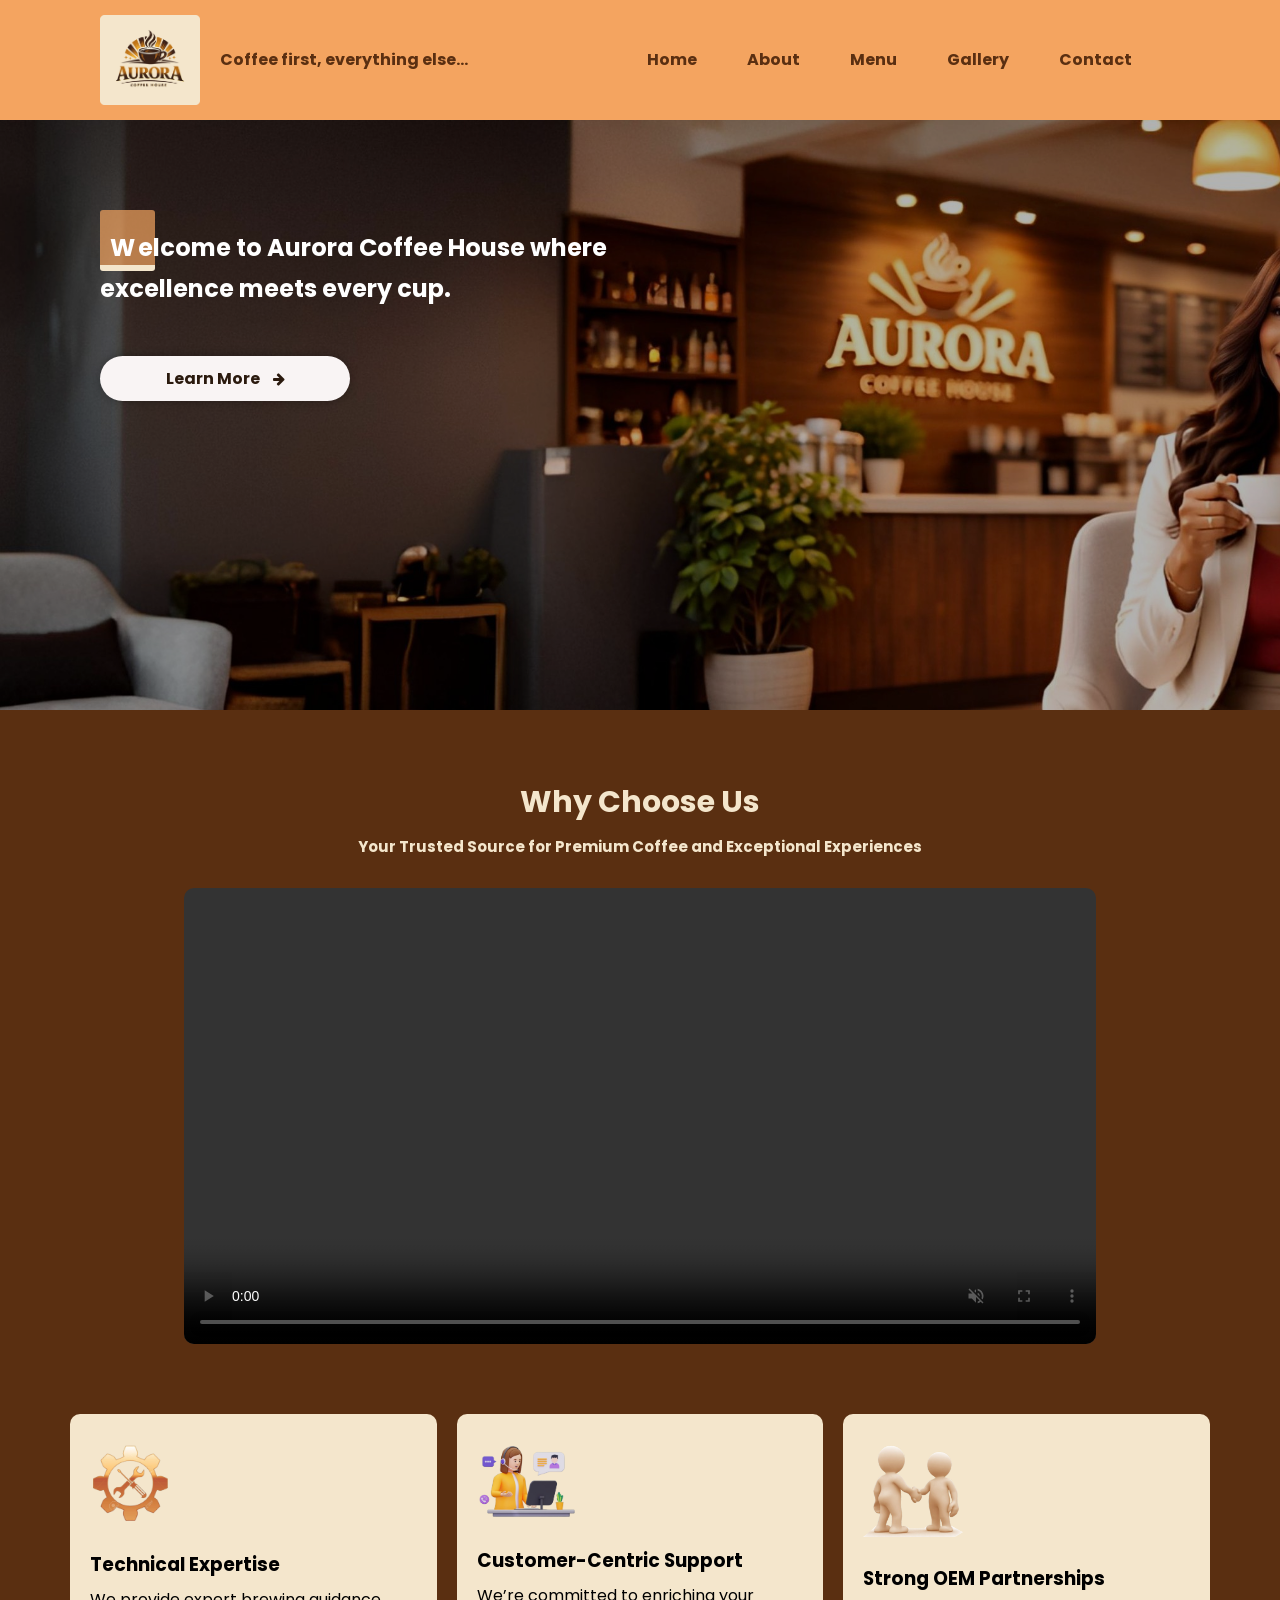
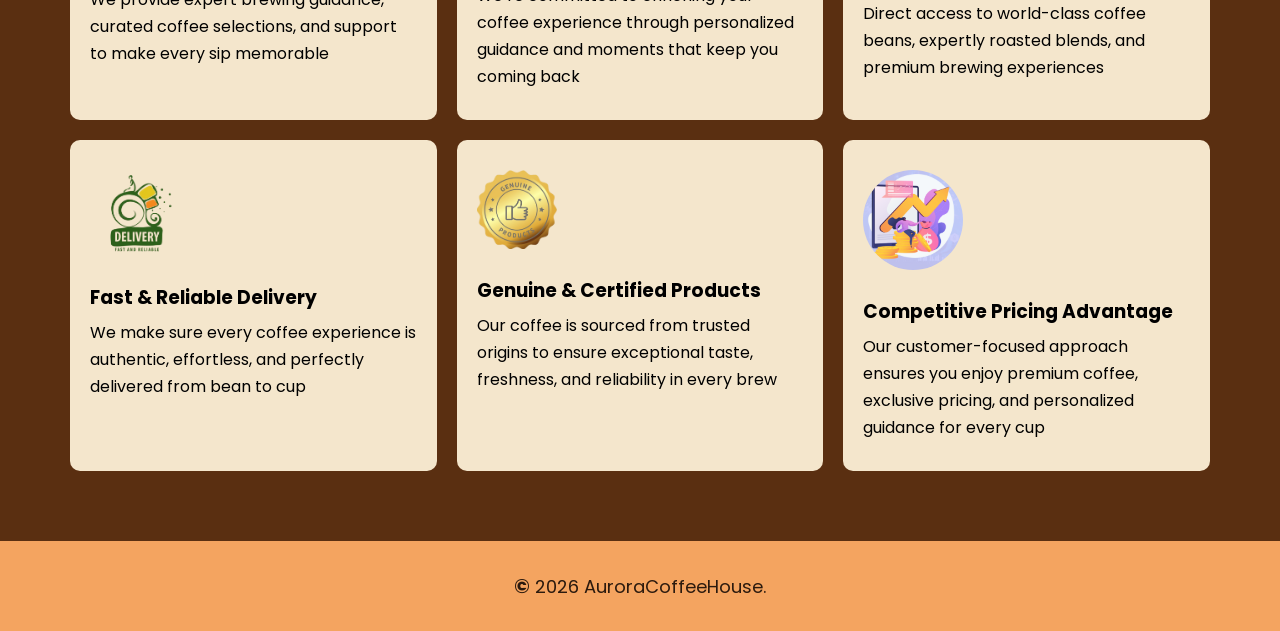
==== index.html @ e451ac90 "Add files via upload" ====
<!doctype html>
<html lang="en">
  <head>
    <meta charset="UTF-8" />
    <meta name="viewport" content="width=device-width, initial-scale=1.0" />
    <link
      rel="stylesheet"
      href="https://cdnjs.cloudflare.com/ajax/libs/font-awesome/4.7.0/css/font-awesome.min.css"
    />
    <link rel="icon" type="image/png" href="images/logo.png" />
    <link rel="stylesheet" href="css/style.css" />
    <title>Aurora Coffee House</title>
  </head>
  <body>
    <!-- Header Section  -->
    <header>
      <!-- Hamburger To Open And Close Nav Bar -->
      <section class="hamburger">
        <div></div>
        <div></div>
        <div></div>
      </section>

      <!-- Company Logo -->
      <section class="logo_container">
        <a href="index.html">
          <img src="images/logo.png" alt="Logo" />
        </a>
        <h4 class="company_quote">Coffee first, everything else...</h4>
      </section>
    </header>

    <!-- Nav Bar -->
    <nav class="nav">
      <ul>
        <li class="barren_link">
          <a href="index.html">Home</a>
        </li>

        <li class="barren_link">
          <a href="about.html">About</a>
        </li>

        <li class="barren_link">
          <a href="menu.html">Menu</a>
        </li>

        <li class="barren_link">
          <a href="gallery.html">Gallery</a>
        </li>

        <li class="barren_link">
          <a href="contact.html">Contact</a>
        </li>
      </ul>
    </nav>

    <!-- Primary Page Content -->
    <main class="main_body">
      <!-- Hero Section -->

      <section class="about_hero" id="home_mobile_hero">
        <div class="dark_about_hero">
          <h1><span>W</span><span>elcome to Aurora Coffee House </span></h1>
          <div class="product_solution_wrapper">
            <a href="about.html">
              <span>Learn More</span>
              <i class="fa fa-arrow-right"></i>
            </a>
          </div>
        </div>
      </section>

      <section class="about_hero" id="home_desktop_hero">
        <div class="dark_about_hero">
          <h1>
            <span>W</span
            ><span
              >elcome to Aurora Coffee House where excellence meets every cup.
            </span>
          </h1>
          <div class="product_solution_wrapper">
            <a href="about.html">
              <span>Learn More</span>
              <i class="fa fa-arrow-right"></i>
            </a>
          </div>
        </div>
      </section>

      <!-- Why Choose Us -->
      <section class="why_us">
        <div class="why_us_heading">Why Choose Us</div>

        <h5 class="why_us_sub_heading">
          Your Trusted Source for Premium Coffee and Exceptional Experiences
        </h5>

        <video src="media/aurora.mp4" controls autoplay muted loop>
          Your browser does not support the video tag.
        </video>

        <div class="all_whys">
          <div class="each_why">
            <div class="why_picture">
              <img src="images/tech.png" class="reduce_image" alt="" />
            </div>
            <div class="why_text">
              <h3>Technical Expertise</h3>
              <p>
                We provide expert brewing guidance, curated coffee selections,
                and support to make every sip memorable
              </p>
            </div>
          </div>

          <div class="each_why">
            <div class="why_picture">
              <img src="images/customer centric.png" alt="" />
            </div>
            <div class="why_text">
              <h3>Customer-Centric Support</h3>
              <p>
                We’re committed to enriching your coffee experience through
                personalized guidance and moments that keep you coming back
              </p>
            </div>
          </div>

          <div class="each_why">
            <div class="why_picture">
              <img src="images/oem.png" alt="" />
            </div>
            <div class="why_text">
              <h3>Strong OEM Partnerships</h3>
              <p>
                Direct access to world-class coffee beans, expertly roasted
                blends, and premium brewing experiences
              </p>
            </div>
          </div>

          <div class="each_why">
            <div class="why_picture">
              <img src="images/fast_delivery.png" alt="" />
            </div>
            <div class="why_text">
              <h3>Fast & Reliable Delivery</h3>
              <p>
                We make sure every coffee experience is authentic, effortless,
                and perfectly delivered from bean to cup
              </p>
            </div>
          </div>

          <div class="each_why">
            <div class="why_picture">
              <img src="images/genuine.png" class="reduce_image" alt="" />
            </div>
            <div class="why_text">
              <h3>Genuine & Certified Products</h3>
              <p>
                Our coffee is sourced from trusted origins to ensure exceptional
                taste, freshness, and reliability in every brew
              </p>
            </div>
          </div>

          <div class="each_why">
            <div class="why_picture">
              <img src="images/good_price.png" class="good_price" alt="" />
            </div>
            <div class="why_text">
              <h3>Competitive Pricing Advantage</h3>
              <p>
                Our customer-focused approach ensures you enjoy premium coffee,
                exclusive pricing, and personalized guidance for every cup
              </p>
            </div>
          </div>
        </div>
      </section>
    </main>
    <footer><strong>©</strong> 2026 AuroraCoffeeHouse.</footer>

    <script src="js/script.js"></script>
  </body>
</html>
---- css/style.css ----
@import url("https://fonts.googleapis.com/css2?family=Poppins:wght@300;400;500;600&display=swap");

* {
  margin: 0px;
  padding: 0px;
  box-sizing: border-box;
  font-family: "Poppins", sans-serif;
}

:root {
  --white: rgb(255, 255, 255);
  --primary_color: rgb(244, 164, 96);
  --transparent_primary_color: rgba(244, 164, 96, 0.7);
  --light_primary_color: rgb(244, 230, 204);
  --light_secondary_color: rgb(90, 47, 17);
  --secondary_color: rgb(43, 26, 14);
  --menu_head: rgb(193, 124, 59);
  --menu_even: rgb(244, 230, 204);
  --menu_odd: rgb(246, 242, 237);
  --menu_border: rgb(212, 191, 160);
  --black: rgb(0, 0, 0);
  --star: rgb(255, 0, 0);
  --grey_line: rgb(220, 215, 215);
  --grey_arrow: rgb(164, 162, 162);
  --grey_text: rgb(107, 103, 103);
  --mini_white: rgb(249, 244, 244);
  --transparent_white: rgba(225, 225, 225, 0.5);
}

body {
  background-color: var(--mini_white);
}

body.no-scroll {
  overflow: hidden;
}

/* Header Section */

header {
  background-color: var(--primary_color);
  height: 80px;
  padding: 0px 30px;
  display: flex;
  align-items: center;
  justify-content: space-between;
  position: fixed;
  top: 0px;
  width: 100%;
  z-index: 2;
}

.hamburger {
  cursor: pointer;
  display: inline-block;
}

.hamburger > div {
  width: 30px;
  height: 3px;
  border-radius: 5px;
  background-color: var(--white);
}

.hamburger > div:first-child {
  transform: rotate(360deg) translate(0px, 0px);
  transition: 0.3s;
}

.hamburger > div:nth-child(2) {
  transition: 0.3s;
}

.hamburger > div:last-child {
  transform: rotate(0deg) translate(0px, 0px);
  transition: 0.3s;
}

.hamburger > div:not(:last-child) {
  margin-bottom: 5px;
}

.logo_container {
  height: fit-content;
  display: flex;
  align-items: center;
}

.logo_container img {
  width: 70px;
  display: block;
}

.company_quote {
  color: var(--light_secondary_color);
  margin-left: 20px;
}

/* Nav Bar */

nav {
  width: 100%;
  height: calc(100vh - 80px);
  position: fixed;
  top: 80px;
  left: -100%;
  background-color: var(--white);
  transition: 0.2s;
  overflow-y: auto;
  z-index: 2;
}

nav ul {
  list-style: none;
}

nav ul li.barren_link {
  padding: 30px 20px;
  border-bottom: 1px solid var(--primary_color);
  font-weight: bold;
}

.barren_link a {
  text-decoration: none;
  color: var(--grey_text);
}

nav ul > li > div:last-child a {
  display: block;
  text-decoration: none;
  font-weight: bold;
}

nav ul > li > div:last-child a:not(:last-child) {
  margin-bottom: 30px;
}

/* Main Content */

main {
  margin-top: 80px;
}

#home_mobile_hero {
  background-image: url("../images/home_mobile_hero.png");
  height: 600px;
}

#home_desktop_hero {
  display: none;
}

#home_mobile_hero a {
  width: 200px;
  margin: 130px 0px 0px 30px;
}

/* Why Choose Us */

.why_us {
  padding: 50px 20px 70px;
  background-color: var(--light_secondary_color);
}

.why_us_heading {
  font-size: 30px;
  text-align: center;
  color: var(--light_primary_color);
  font-weight: bold;
}

.why_us_sub_heading {
  margin: 10px 0px 20px;
  color: var(--light_primary_color);
  text-align: center;
  font-weight: bold;
  font-size: 15px;
}

video {
  width: 100%;
  border-radius: 10px;
  margin-bottom: 20px;
  display: block;
}

.each_why {
  background-color: var(--light_primary_color);
  padding: 30px 20px;
  border-radius: 10px;
}

.each_why:not(:last-child) {
  margin-bottom: 20px;
}

.why_picture img {
  width: 100px;
}

.why_picture img.reduce_image {
  width: 80px;
}

.why_picture img.good_price {
  border-radius: 50%;
}

.why_text h3 {
  margin: 20px 0px 7px;
}

.why_text p {
  line-height: 27px;
}

footer {
  background-color: var(--primary_color);
  color: var(--secondary_color);
  text-align: center;
  padding: 30px 0px;
}

footer > strong {
  font-size: 18px;
}

/* About Page */

.about_hero {
  background-image: url("../images/about_hero.jpg");
  background-size: cover;
  height: 500px;
  margin-top: -10px;
}

#about_mobile_hero {
  background-image: url("../images/company.jpg");
  height: 600px;
}

#about_desktop_hero {
  display: none;
}

.dark_about_hero {
  background-color: rgba(0, 0, 0, 0.3);
  height: 100%;
}

#home_mobile_hero h1 {
  padding-top: 50px;
}

.dark_about_hero h1 {
  color: var(--white);
  padding-top: 100px;
  text-align: center;
  margin: 0px 30px;
}

.dark_about_hero h1 span:first-child {
  background-color: var(--transparent_primary_color);
  padding: 20px 20px 0px 10px;
  display: inline-block;
  border-radius: 3px;
  border-bottom: 6px solid var(--light_primary_color);
}

.dark_about_hero h1 span:last-child {
  margin-left: -17px;
}

.about_hero .product_solution_wrapper {
  margin-top: 50px;
}

.about_hero a {
  background-color: var(--mini_white);
  width: 80%;
  margin: auto;
  text-decoration: none;
  color: var(--secondary_color);
  box-shadow: 0px 0px 10px rgba(0, 0, 0, 0.3);
  display: block;
  font-weight: bold;
  margin-top: 20px;
  padding: 10px 0px;
  text-align: center;
  border-radius: 50px;
}

.about_hero a:hover {
  background-color: var(--light_primary_color);
  color: var(--secondary_color);
  transition: 0.3s ease;
  animation: bounce_product_solution 1.5s infinite;
}

@keyframes bounce_product_solution {
  0%,
  100% {
    transform: translateY(0);
  }
  50% {
    transform: translateY(-7px);
  }
}

.about_hero a span {
  margin-right: 10px;
}

.about_hero a i {
  font-size: 14px;
}

/* Counter Starts */
.about_counter_wrapper {
  background: var(--light_primary_color);
  text-align: center;
  margin: -50px 20px 50px;
  border-radius: 20px;
  padding: 30px 0px;
}

.about_counter_wrapper h2 {
  display: flex;
  justify-content: center;
}

.about_counter {
  font-size: 50px;
  font-weight: bold;
  color: var(--light_secondary_color);
}

.about_counter_wrapper p {
  color: var(--light_secondary_color);
  font-weight: bold;
}

.about_counter_wrapper span {
  display: block;
}

.about_counter_wrapper span:last-child {
  color: var(--light_secondary_color);
  font-size: 40px;
}

.about_details {
  margin: 100px 20px 0px;
}

.about_details_pic {
  margin-bottom: 50px;
}

.about_details_pic img {
  width: 90%;
  display: block;
  margin: auto;
  border-radius: 45% 0px 45% 45%;
}

.about_details_text .about_head {
  font-size: 30px;
  font-weight: bold;
  margin-bottom: 20px;
  color: var(--light_secondary_color);
}

.about_details_text .about_body {
  font-size: 15px;
  line-height: 28px;
  color: var(--secondary_color);
}

.team {
  margin-bottom: 50px;
}

.team img {
  border-radius: 50%;
}

/* Menu Page */

.menu_table_wrapper {
  overflow: auto;
}

.menu_table {
  margin: 20px 30px;
  width: calc(100% - 60px);
  border-collapse: collapse;
}

.menu_table caption {
  margin-bottom: 15px;
  font-weight: 500;
  font-size: 20px;
  color: var(--secondary_color);
}

.menu_table tr:first-child {
  background-color: var(--menu_head);
  color: var(--white);
  font-size: 18px;
}

.menu_table tr:nth-child(even) {
  background-color: var(--menu_even);
  color: var(--light_secondary_color);
  font-weight: 500;
}

.menu_table tr:nth-child(odd):not(:first-child) {
  background-color: var(--menu_odd);
  color: var(--light_secondary_color);
  font-weight: 500;
}

.menu_table th,
.menu_table td {
  border: 3px solid var(--menu_border);
  padding: 15px 0px;
}

.menu_table tr th:not(:last-child),
.menu_table tr td:not(:last-child) {
  text-align: left;
  padding-left: 20px;
}

.menu_table tr td:last-child {
  text-align: center;
}

ol,
dl {
  margin: 20px 0px 0px 40px;
}

/* Contact Page */

.contact_heading {
  border-bottom: 2px solid var(--primary_color);
  padding: 20px 0px;
  margin: 0px 20px;
  color: var(--primary_color);
}

.axis_product_body {
  display: flex;
  flex-wrap: wrap;
  column-gap: 20px;
  max-width: 1300px;
  margin: auto;
}

.each_axis_product {
  padding: 0px 20px 20px;
  width: 80%;
  max-width: 300px;
  text-align: center;
  margin: 50px auto 10px;
  display: block;
  color: var(--grey_text);
  text-decoration: none;
  border-radius: 5px;
  box-shadow:
    -5px 0 10px rgba(0, 0, 0, 0.1),
    5px 0 10px rgba(0, 0, 0, 0.1),
    0 5px 10px rgba(0, 0, 0, 0.1);
}

.each_axis_product:hover {
  transform: translateY(-20px);
  transition: 0.5s;
}

.axis_product_body img {
  width: 150px;
  margin: 30px 0px;
}

.axis_product_body .reduce_image {
  width: 80px;
}

.camera_name {
  font-weight: bold;
  font-size: 17px;
  margin-top: -20px;
  color: var(--secondary_color);
}

.contact_form {
  margin: 30px 20px 70px;
  padding: 30px 0px;
  background-color: var(--white);
  color: var(--grey_text);
  border-radius: 5px;
  box-shadow:
    -5px 0 10px rgba(0, 0, 0, 0.1),
    5px 0 10px rgba(0, 0, 0, 0.1),
    0 5px 10px rgba(0, 0, 0, 0.1);
}

.contact_form h6 {
  padding: 0px 20px 20px;
  border-bottom: 2px solid var(--grey_line);
  color: var(--grey_text);
  font-size: 15px;
  line-height: 22px;
}

.contact_form .each_data {
  margin: 50px 20px 0px;
}

.contact_form .data_name {
  margin-bottom: 20px;
}

.contact_form .name_data_fields {
  display: flex;
  gap: 20px;
  justify-content: space-between;
}

.contact_form .star {
  color: var(--star);
  font-size: 20px;
  margin-left: 5px;
}

.contact_form input,
.contact_form select,
.contact_form textarea {
  width: 100%;
  padding: 7px;
  font-size: 17px;
  border: none;
  border-radius: 3px;
  outline: 2px solid var(--grey_line);
  color: var(--header_color);
}

.contact_form input:focus,
.contact_form textarea:focus {
  outline: 2px solid var(--primary_color);
  border: none;
}

.contact_form label {
  font-size: 12px;
  display: inline-block;
  margin-top: 10px;
}

.contact_form textarea {
  height: 200px;
  resize: none;
}

.contact_form .submit_data {
  margin-top: 30px;
  padding: 30px 20px 0px;
  border-top: 2px solid var(--grey_line);
}

.contact_form .submit_data button {
  width: 100%;
  background-color: var(--primary_color);
  color: var(--white);
  padding: 12px 0px;
  font-size: 18px;
  font-weight: 600;
  border: none;
  border-radius: 3px;
  cursor: pointer;
}

.contact_form .submit_data button:hover {
  background-color: var(--transparent_primary_color);
  transition: 0.5s;
}

/* Greetings Page */

.thank_you_message {
  background-color: var(--white);
  width: 80%;
  max-width: 500px;
  margin: 50px auto 70px;
  text-align: center;
  color: var(--grey_text);
  padding-bottom: 70px;
  border-radius: 5px;
}

.thank_you_message img {
  width: 50px;
  margin-top: 30px;
}

.thank_you_message .thank_you_head {
  margin: 20px 0px 5px;
  font-size: 30px;
  font-weight: bold;
}

.thank_you_message .thank_you_body {
  line-height: 20px;
  font-weight: 500;
}

/* Tablet View */

@media only screen and (min-width: 700px) {
  #home_mobile_hero {
    display: none;
  }

  #home_desktop_hero {
    display: block;
    background-image: url("../images/home_tablet_hero.jpg");
    height: 600px;
  }

  /* About Page */

  .about_hero h1 {
    text-align: left;
    margin-left: 30px;
    width: 550px;
  }

  .about_hero .product_solution_wrapper {
    display: flex;
    column-gap: 10px;
    margin-left: 20px;
  }

  .about_hero a {
    width: 250px;
    margin: 0px;
  }

  .about_counter_wrapper {
    display: flex;
    justify-content: space-between;
    padding: 20px 50px 30px;
    margin-bottom: 100px;
  }

  .about_details {
    display: grid;
    grid-template-columns: 1fr 1fr;
    grid-column-gap: 50px;
  }
}

@media only screen and (min-width: 800px) {
  /* About Page */

  .about_hero .product_solution_wrapper {
    margin-top: 50px;
  }

  .product_hero h1 {
    margin: 100px 0% 0px auto;
  }

  /* Contact Page */

  .contact_form {
    width: 750px;
    margin: 30px auto 100px;
  }

  .contact_form .each_data {
    display: grid;
    grid-template-columns: 1fr 2fr;
    margin: 50px 50px 0px;
  }

  .contact_form .submit_data button {
    width: 300px;
    display: block;
    margin: auto;
  }
}

/* Laptop View */

@media only screen and (min-width: 1000px) {
  header {
    height: 120px;
    padding: 0px 50px;
  }

  .hamburger {
    display: none;
  }

  .logo_container {
    margin-left: 0%;
  }

  .logo_container img {
    width: 100px;
  }

  nav {
    left: auto;
    right: 7%;
    top: 0px;
    height: 120px;
    align-content: center;
    width: fit-content;
    background-color: var(--primary_color);
  }

  nav > ul {
    display: flex;
  }

  .barren_link a {
    color: var(--light_secondary_color);
  }

  .main_body {
    margin: 120px 0px 0px;
  }

  #home_desktop_hero {
    display: block;
    background-image: url("../images/home_desktop_hero.jpg");
    height: 600px;
  }

  #home_desktop_hero h1 {
    width: 600px;
  }

  /* Why Choose Us */

  .why_us {
    padding: 70px 50px;
  }

  .all_whys {
    display: grid;
    grid-template-columns: 1fr 1fr;
    grid-gap: 20px;
  }

  video {
    width: 80%;
    border-radius: 10px;
    margin: 30px auto 70px;
  }

  .each_why:not(:last-child) {
    margin-bottom: 0px;
  }

  footer {
    font-size: 18px;
  }

  footer > strong {
    font-size: 20px;
  }

  /* About Page */

  #about_mobile_hero {
    display: none;
  }

  #about_desktop_hero {
    display: block;
    background-image: url("../images/about_desktop_hero.jpg");
  }

  .about_hero h1 {
    margin-left: 50px;
  }

  .about_hero .product_solution_wrapper {
    margin-left: 50px;
  }

  .about_counter_wrapper {
    width: 850px;
    margin: -50px auto 100px;
  }

  .about_details {
    margin: 100px 10% 20px;
  }

  .about_details_pic img {
    width: 400px;
  }

  /* Menu Page */

  .menu_table {
    margin: 70px auto;
    width: 900px;
  }

  /* Gallery Page */

  ol,
  dl {
    margin: 20px 0px 0px 120px;
  }

  /* Contact Page */

  .contact_heading {
    margin: 0px 100px;
  }
}

/* Desktop View */

@media only screen and (min-width: 1200px) {
  header {
    padding: 0px 100px;
  }
  nav {
    right: 10%;
  }

  .barren_link:not(:last-child) {
    margin-right: 10px;
  }

  /* Why Choose Us */

  .why_us {
    padding: 70px;
  }

  .all_whys {
    grid-template-columns: 1fr 1fr 1fr;
  }

  /* About Page */

  .about_hero h1 {
    margin-left: 100px;
  }

  .about_hero .product_solution_wrapper {
    margin-left: 100px;
  }

  /* Menu Page */

  .menu_table {
    margin: 70px auto;
    width: 1000px;
  }
}
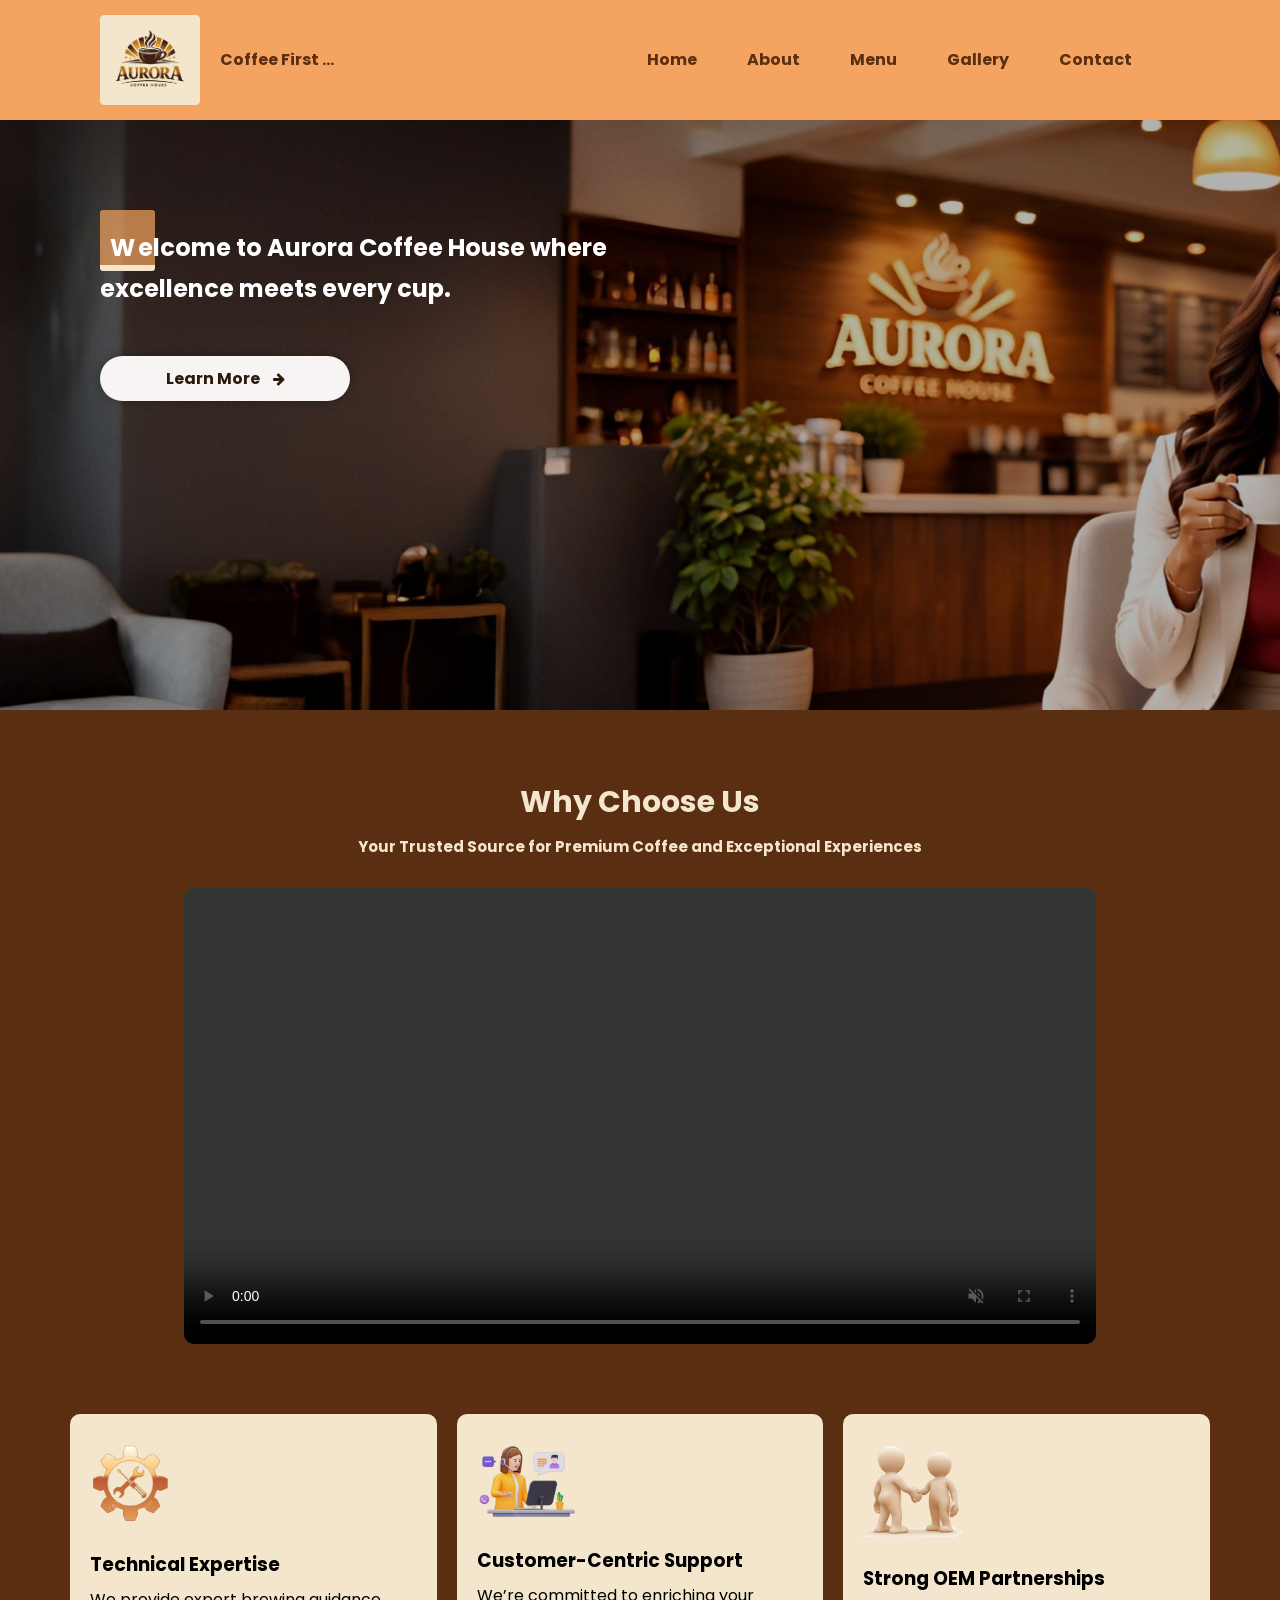
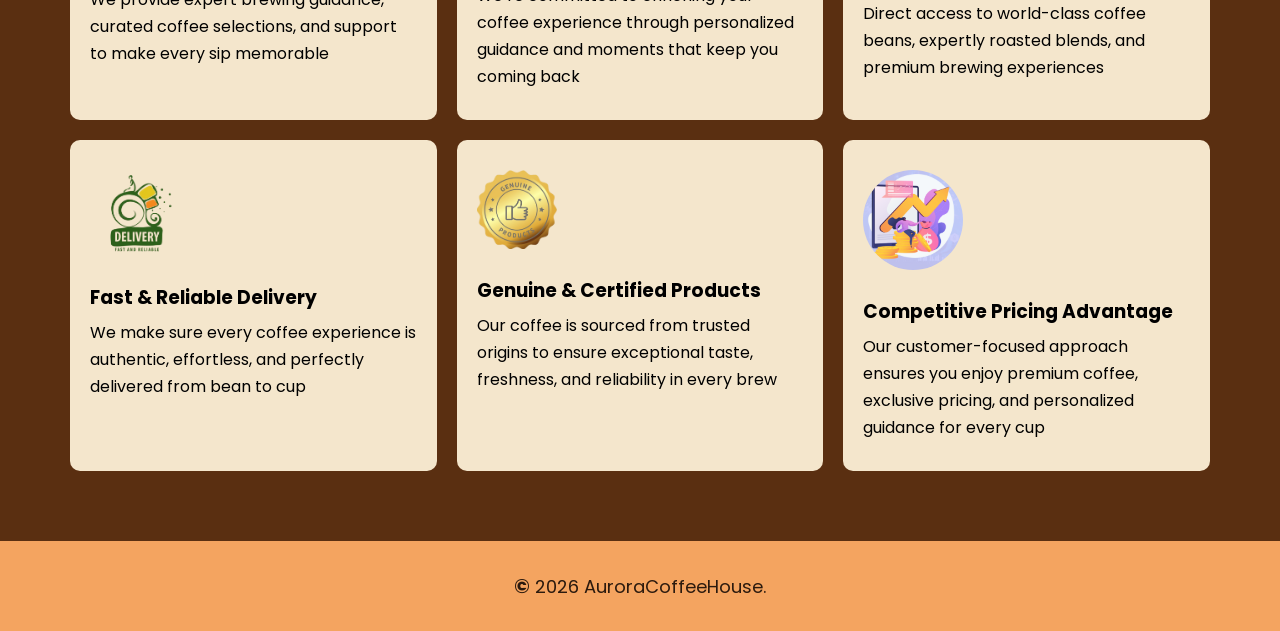
==== commit 129ca1c2: "Add files via upload" ====
--- a/index.html
+++ b/index.html
@@ -26,7 +26,7 @@
         <a href="index.html">
           <img src="images/logo.png" alt="Logo" />
         </a>
-        <h4 class="company_quote">Coffee first, everything else...</h4>
+        <h4 class="company_quote">Coffee First ...</h4>
       </section>
     </header>
 
